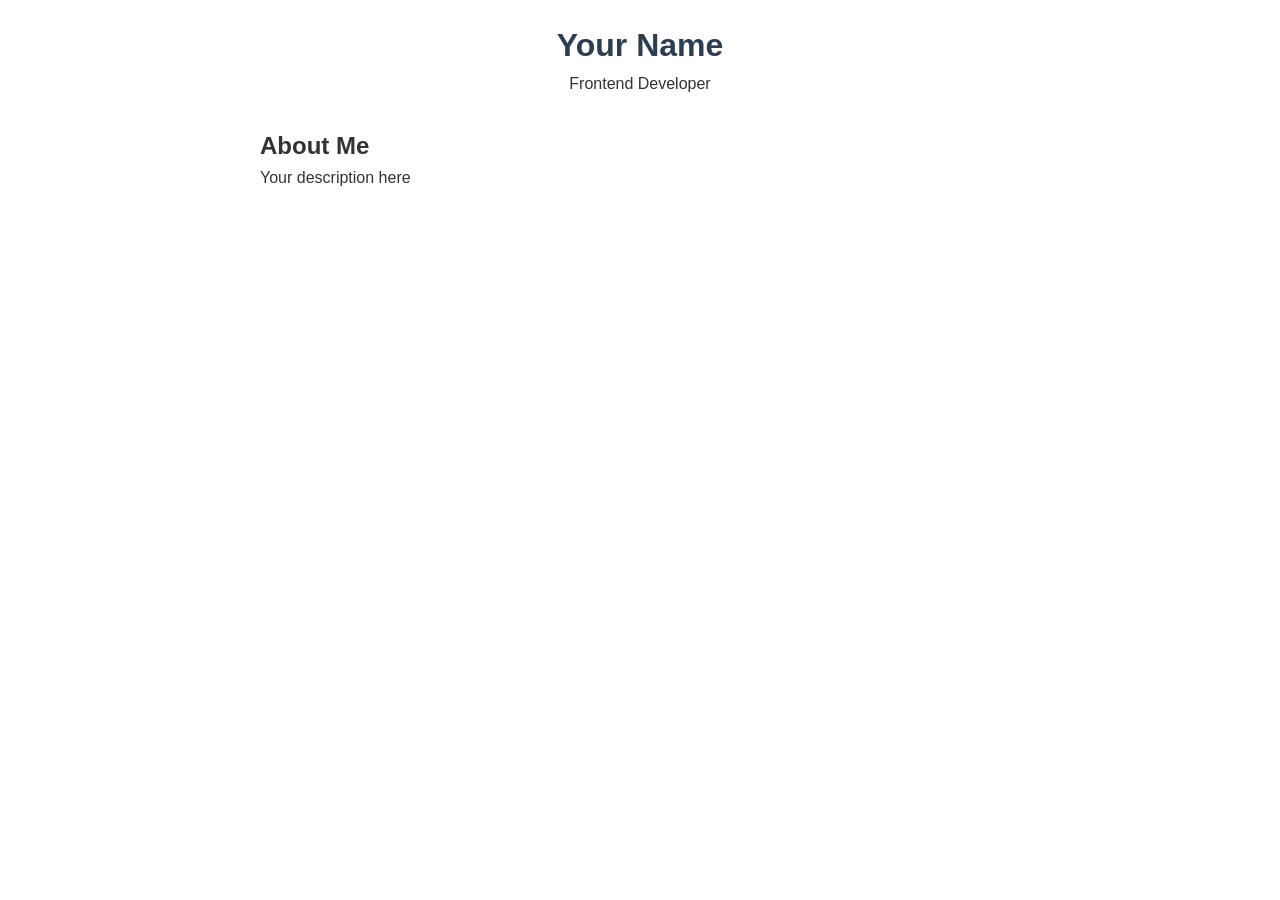
==== index.html @ 739cff91 "feat: add basic HTML and CSS templates" ====
<!DOCTYPE html>
<html lang="en">
<head>
    <meta charset="UTF-8">
    <meta name="viewport" content="width=device-width, initial-scale=1.0">
    <title>CV - Your Name</title>
    <link rel="stylesheet" href="style.css">
</head>
<body>
    <header>
        <h1>Your Name</h1>
        <p>Frontend Developer</p>
    </header>
    <main>
        <section>
            <h2>About Me</h2>
            <p>Your description here</p>
        </section>
    </main>
</body>
</html>
---- style.css ----
* {
    margin: 0;
    padding: 0;
    box-sizing: border-box;
}

body {
    font-family: Arial, sans-serif;
    line-height: 1.6;
    color: #333;
    max-width: 800px;
    margin: 0 auto;
    padding: 20px;
}

header {
    text-align: center;
    margin-bottom: 30px;
}

h1 {
    color: #2c3e50;
}
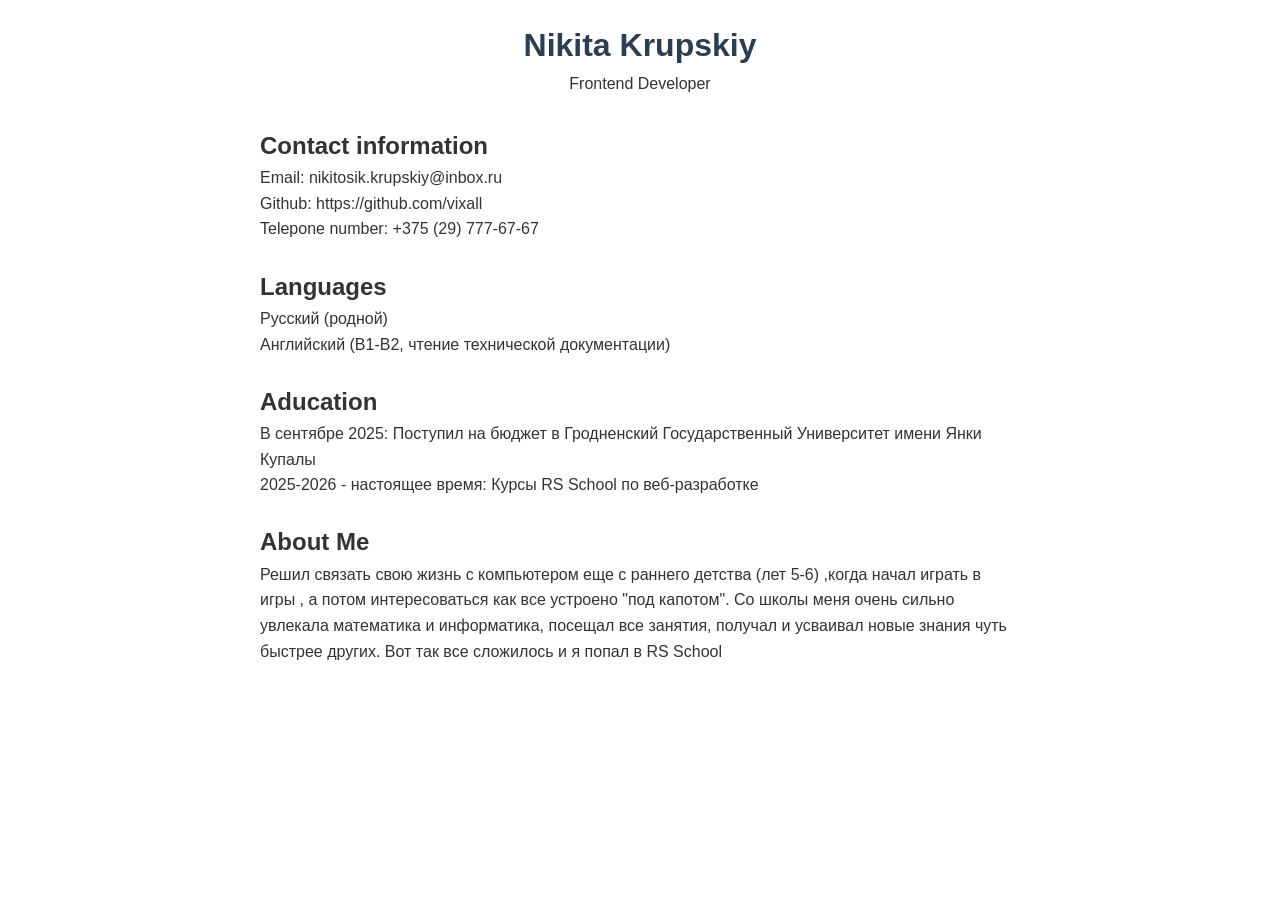
==== commit a1368966: "feat: update HTML and CSS with basic structure" ====
--- a/index.html
+++ b/index.html
@@ -8,13 +8,34 @@
 </head>
 <body>
     <header>
-        <h1>Your Name</h1>
+        <h1>Nikita Krupskiy</h1>
         <p>Frontend Developer</p>
     </header>
     <main>
         <section>
+            <h2>Contact information</h2>
+            <p>Email: nikitosik.krupskiy@inbox.ru</p>
+            <p>Github: https://github.com/vixall</p>
+            <p>Telepone number: +375 (29) 777-67-67</p>
+        </section>
+        <br>
+        <section>
+            <h2>Languages</h2>
+            <p>Русский (родной)</p>
+            <p>Английский (B1-B2, чтение технической документации)</p>
+        </section>
+        <br>
+        <section>
+            <h2>Aducation</h2>
+            <p>В сентябре 2025: Поступил на бюджет в Гродненский Государственный Университет имени Янки Купалы</p>
+            <p>2025-2026 - настоящее время: Курсы RS School по веб-разработке</p>
+        </section>
+        <br>
+        <section>
             <h2>About Me</h2>
-            <p>Your description here</p>
+            <p>Решил связать свою жизнь с компьютером еще с раннего детства (лет 5-6) ,когда начал играть в игры , 
+               а потом интересоваться как все устроено "под капотом". Со школы меня очень сильно увлекала математика и информатика, посещал все занятия, получал и усваивал новые знания чуть быстрее других. 
+               Вот так все сложилось и я попал в RS School</p>
         </section>
     </main>
 </body>
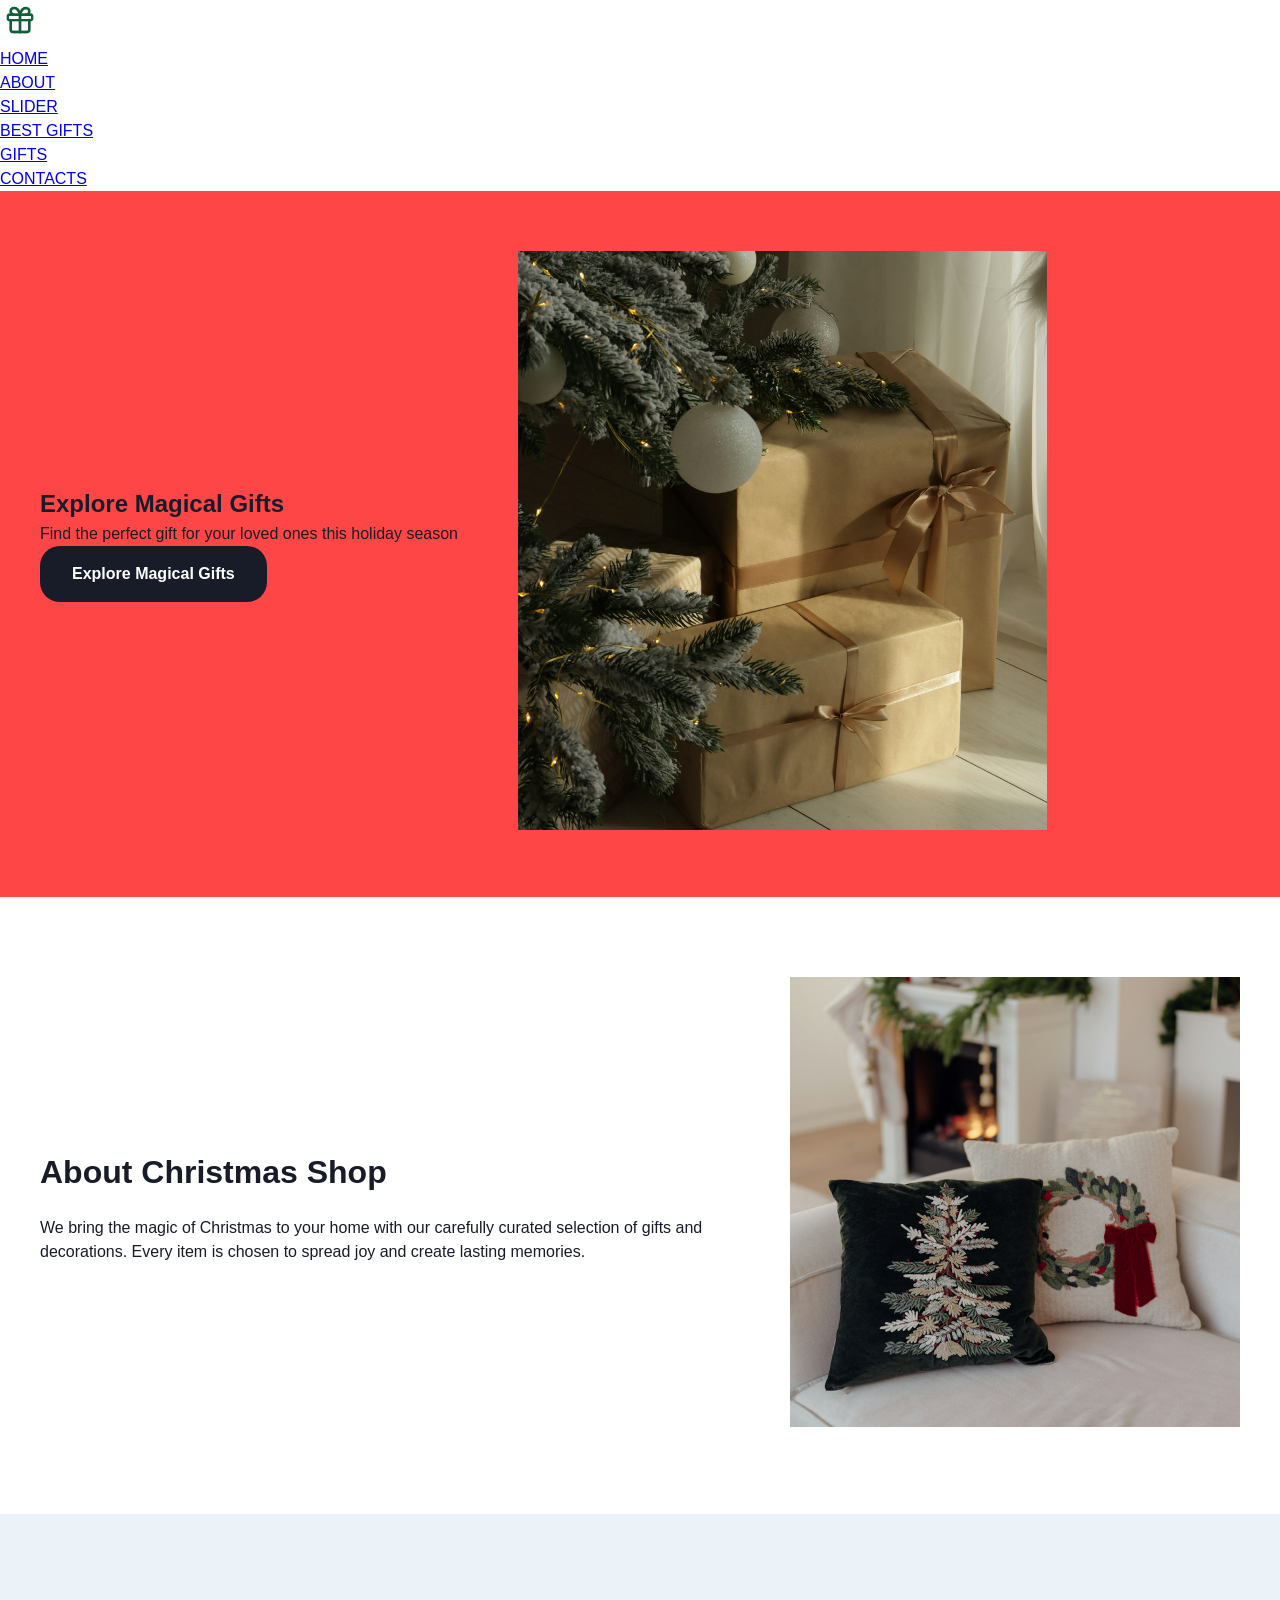
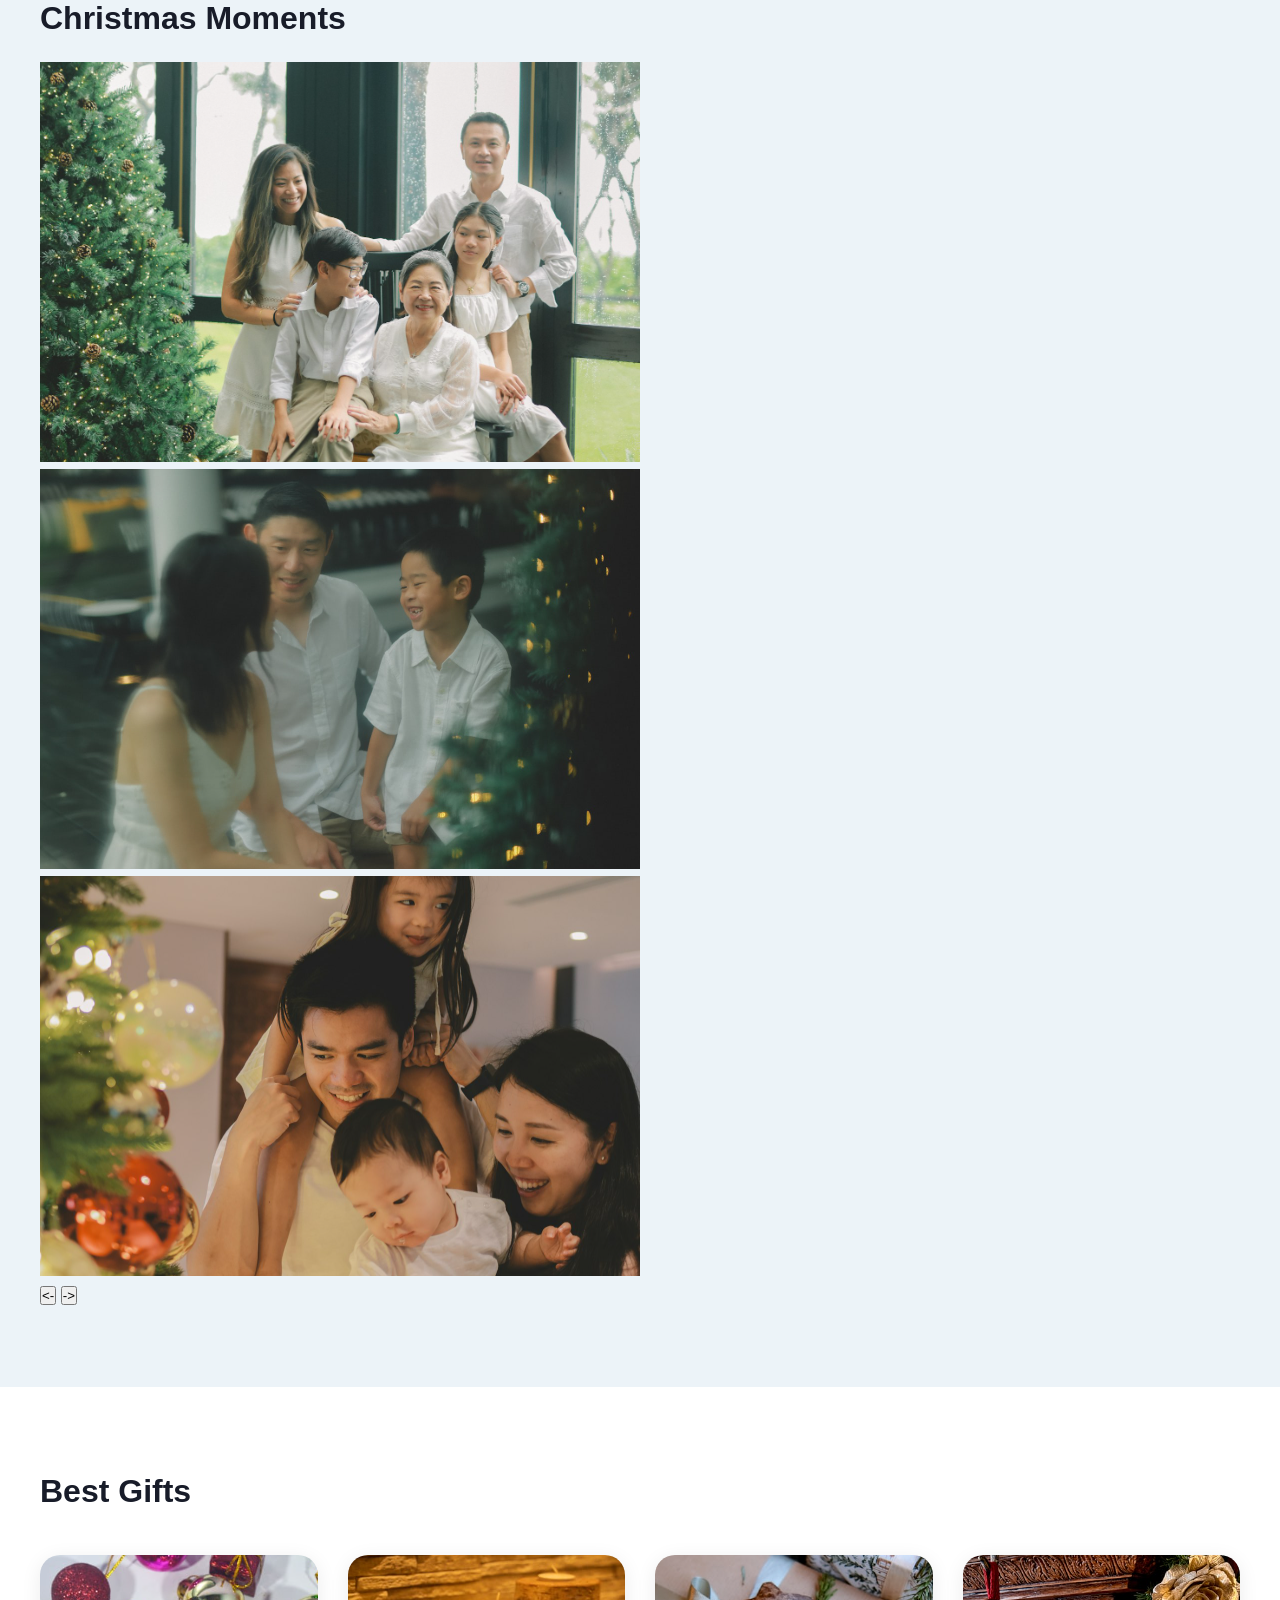
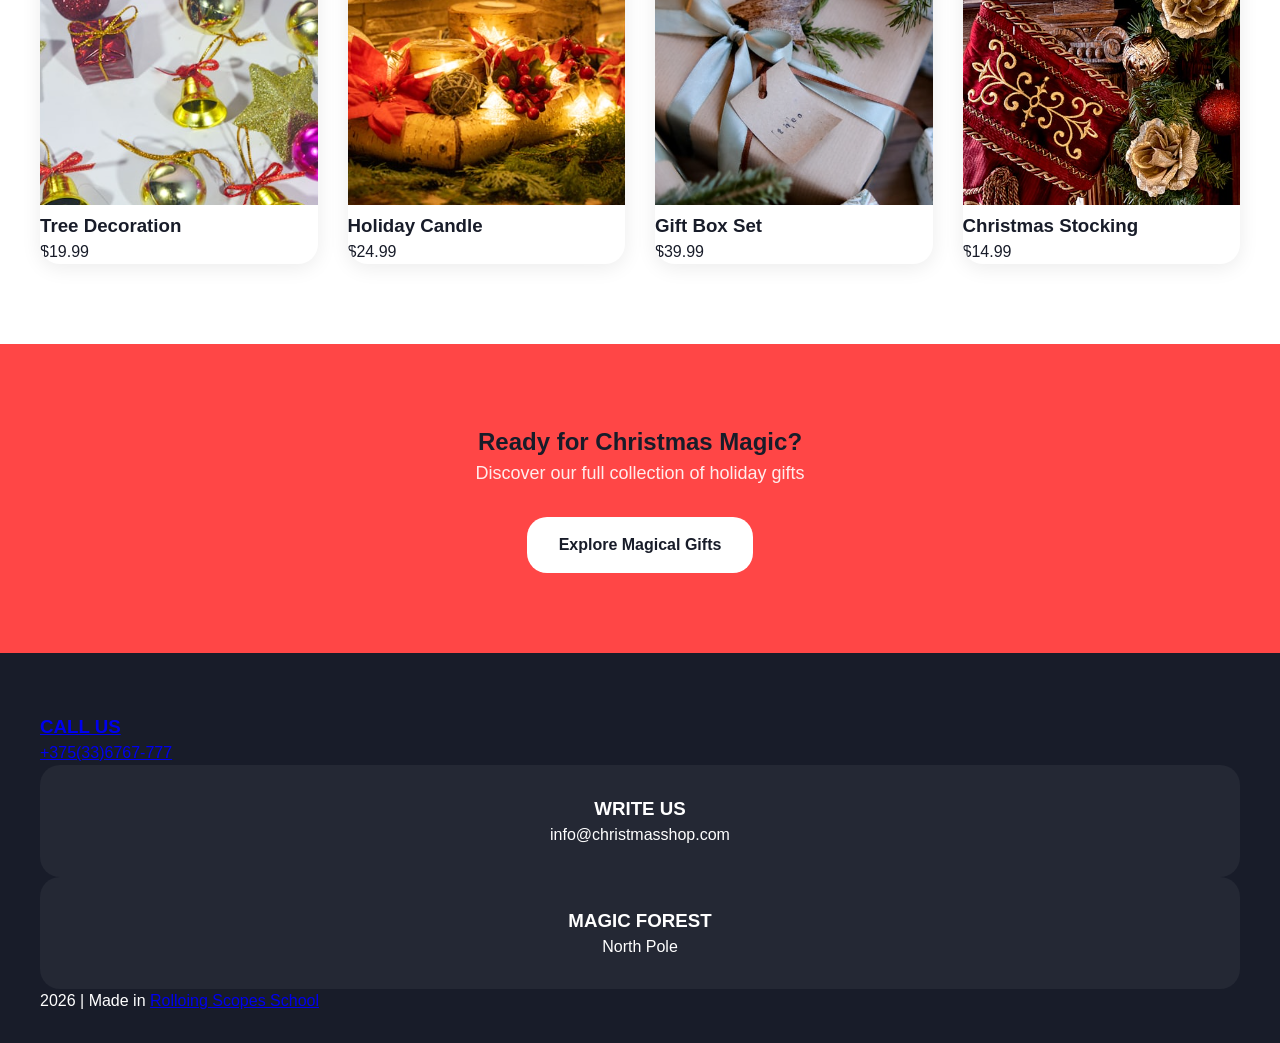
==== commit 1ef198da: "Initial commit: Christmas Shop project" ====
--- a/index.html
+++ b/index.html
@@ -3,40 +3,147 @@
 <head>
     <meta charset="UTF-8">
     <meta name="viewport" content="width=device-width, initial-scale=1.0">
-    <title>CV - Your Name</title>
-    <link rel="stylesheet" href="style.css">
+    <title>Christmas Shop - Home </title>
+    <link rel="icon" type="image/x-icon" href="images/favicon.ico">
+    <link rel="stylesheet" href="css/style.css">
 </head>
 <body>
-    <header>
-        <h1>Nikita Krupskiy</h1>
-        <p>Frontend Developer</p>
-    </header>
-    <main>
-        <section>
-            <h2>Contact information</h2>
-            <p>Email: nikitosik.krupskiy@inbox.ru</p>
-            <p>Github: https://github.com/vixall</p>
-            <p>Telepone number: +375 (29) 777-67-67</p>
+    <div class="wrapper">
+        <header class="haeder">
+            <div class="'container">
+                <a href="index.html" class="logo">
+                    <img src="images/logo.png" alt="Cristmas Shop Logo">
+                </a>
+                <nav class="nav">
+                    <ul class="nav_list">
+                        <li class="nav_item">
+                            <a href="#hero" class="nav_link">HOME</a> 
+                        </li>
+                        <li class="nav_item">
+                            <a href="#about" class="nav_link">ABOUT</a>
+                        </li>
+                        <li class="nav_item">
+                            <a href="#slider" class="nav_link">SLIDER</a>
+                        </li>   
+                        <li class="nav_item">
+                            <a href="#best-gifts" class="nav_link">BEST GIFTS</a>
+                        </li>
+                        <li class="nav_item">
+                            <a href="#gifts" class="nav_link">GIFTS</a>
+                        </li>
+                        <li class="nav_item">
+                            <a href="#footer" class="nav_link">CONTACTS</a>
+                        </li>
+                    </ul>
+                </nav>
+            </div>
+        </header>
+        <main>
+            <h1 class="visually-hidden">Christmas Shop - Magical Gifts for Everyone</h1>
+        <section id="hero" class="hero">
+            <div class="container">
+                <div class="hero_content">
+                    <h2 class="hero-title">Explore Magical Gifts</h2>
+                    <p class="hero_description">Find the perfect gift for your loved ones this holiday season</p>
+                    <a href="gifts.html" class="btn btn--primary">Explore Magical Gifts</a>
+                </div>
+                <div class="hero_image">
+                    <img src="images/hero-image.png" alt="Christmas decorations">
+                </div>
+            </div>
         </section>
-        <br>
-        <section>
-            <h2>Languages</h2>
-            <p>Русский (родной)</p>
-            <p>Английский (B1-B2, чтение технической документации)</p>
+        <section id="about" class="about">
+            <div class="container">
+                <div class="about_content">
+                    <h2 class="section-title">About Christmas Shop</h2>
+                    <p class="about_text">We bring the magic of Christmas to your home with our carefully curated 
+                            selection of gifts and decorations. Every item is chosen to spread joy 
+                            and create lasting memories.
+                    </p>
+                </div>
+                <div class="about_image">
+                    <img src="images/about-image.png" alt="About our shop">
+                </div>
+            </div>
+        </section>    
+        <section id="slider" class="slider">
+            <div class="container">
+                <h2 class="section-title">Christmas Moments</h2>
+                <div class="slider_container">
+                    <div class="slider_wrapper">
+                        <div class="slider_slide">
+                            <img src="images/slide1.png" alt="Christmas moment 1">
+                        </div>
+                        <div class="slider_slide">
+                            <img src="images/slide2.png" alt="Christmas moment 2">
+                        </div>
+                        <div class="slider_slide">
+                            <img src="images/slide3.png" alt="Christmas moment 3">
+                        </div>
+                    </div>
+                    <button class="slider_btn slider_btn--prev" ar aria-label="Previous slide"><-</button>
+                    <button class="slider_btn slider_btn--next" ar aria-label="Next slide">-></button>
+                </div>
+            </div>
         </section>
-        <br>
-        <section>
-            <h2>Aducation</h2>
-            <p>В сентябре 2025: Поступил на бюджет в Гродненский Государственный Университет имени Янки Купалы</p>
-            <p>2025-2026 - настоящее время: Курсы RS School по веб-разработке</p>
+        <section id="best-gifts" class="best-gifts">
+            <div class="container">
+                <h2 class="section-title">Best Gifts</h2>
+                <div class="gifts-grid">
+                    <div class="gift-card">
+                        <img src="images/gift1.png" alt="Christmas Tree Decoration" class="gift-card_image">
+                        <h3 class="gift-card_title">Tree Decoration</h3>
+                        <p class="gift-card_price">$19.99</p>
+                    </div>
+                    <div class="gift-card">
+                        <img src="images/gift2.png" alt="Holiday Candle" class="gift-card_image">
+                        <h3 class="gift-card_title">Holiday Candle</h3>
+                        <p class="gift-card_price">$24.99</p>
+                    </div>
+                    <div class="gift-card">
+                        <img src="images/gift3.png" alt="Gift Box Set" class="gift-card_image">
+                        <h3 class="gift-card_title">Gift Box Set</h3>
+                        <p class="gift-card_price">$39.99</p>
+                    </div>
+                    <div class="gift-card">
+                        <img src="images/gift4.png" alt="Christmas Stocking" class="gift-card_image">
+                        <h3 class="gift-card_title">Christmas Stocking</h3>
+                        <p class="gift-card_price">$14.99</p>
+                    </div>
+                </div>
+            </div>
         </section>
-        <br>
-        <section>
-            <h2>About Me</h2>
-            <p>Решил связать свою жизнь с компьютером еще с раннего детства (лет 5-6) ,когда начал играть в игры , 
-               а потом интересоваться как все устроено "под капотом". Со школы меня очень сильно увлекала математика и информатика, посещал все занятия, получал и усваивал новые знания чуть быстрее других. 
-               Вот так все сложилось и я попал в RS School</p>
+        <section class="cta">
+            <div class="container">
+                <h2 class="cta_title"">Ready for Christmas Magic?</h2>
+                <p class="cta__text">Discover our full collection of holiday gifts</p>
+                <a href="gifts.html" class="btn btn--secondary">Explore Magical Gifts</a>
+            </div>
         </section>
     </main>
+    <footer id="footer" class="footer">
+        <div class="container">
+            <div class="footer_cards">
+                <a href="tel: +375(33)6767-777" class="footer_card">
+                    <h3 class="footer-card_title">CALL US</h3>
+                    <p class="footer-card_text">+375(33)6767-777</p>
+                </a>
+                <a href="mailto:info@christmasshop.com" class="footer-card">
+                    <h3 class="footer-card_title">WRITE US</h3>
+                    <p class="footer-card_text">info@christmasshop.com</p>
+                </a>
+                <a href="https://maps/google/com/?q=North+Pole" target="_blank" class="footer-card">
+                    <h3 class="footer-card_title">MAGIC FOREST</h3>
+                    <p class="footer-card_text">North Pole</p>
+                </a>
+            </div>
+            <div class="footer_copyright">
+                <p> 2026 | Made in 
+                    <a href="https://rs.school/" target="_blank" class="footer-link">Rolloing Scopes School</a>
+                </p>
+            </div>
+        </div>
+    </footer>
+    <!--Maybe any JS code segment can be placed lower-->
 </body>
 </html>
--- a/css/style.css
+++ b/css/style.css
@@ -0,0 +1,534 @@
+
+* {
+    margin: 0;
+    padding: 0;
+    box-sizing: border-box;
+}
+
+:root {
+    --primary-color: #FF4646;
+    --secondary-color: #1890FF;
+    --text-dark: #181C29;
+    --text-light: #FFFFFF;
+    --bg-primary: #FF4646;
+    --bg-secondary: #FFFFFF;
+    --bg-tertiary: #ECF3F8;
+    --transition: all 0.3s ease;
+}
+
+body {
+    font-family: 'Montserrat', sans-serif;
+    color: var(--text-dark);
+    line-height: 1.5;
+    background-color: var(--bg-secondary);
+}
+
+.wrapper {
+    max-width: 1440px;
+    margin: 0 auto;
+    background-color: var(--bg-secondary);
+    overflow-x: hidden;
+}
+
+@media (min-width: 1440px) {
+    .wrapper {
+        margin: 0 auto;
+    }
+    
+    body {
+        background-color: var(--bg-secondary);
+    }
+}
+
+.container {
+    max-width: 1280px;
+    margin: 0 auto;
+    padding: 0 80px;
+}
+
+.visually-hidden {
+    position: absolute;
+    width: 1px;
+    height: 1px;
+    margin: -1px;
+    padding: 0;
+    overflow: hidden;
+    clip: rect(0, 0, 0, 0);
+    border: 0;
+}
+
+.header {
+    padding: 20px 0;
+    background-color: var(--bg-secondary);
+}
+
+.header .container {
+    display: flex;
+    justify-content: space-between;
+    align-items: center;
+}
+
+.logo {
+    display: inline-block;
+    transition: var(--transition);
+}
+
+.logo:hover {
+    opacity: 0.8;
+}
+
+.logo img {
+    height: 40px;
+    width: auto;
+}
+
+.nav__list {
+    display: flex;
+    list-style: none;
+    gap: 40px;
+}
+
+.nav__link {
+    text-decoration: none;
+    color: var(--text-dark);
+    font-weight: 600;
+    font-size: 16px;
+    transition: var(--transition);
+    cursor: pointer;
+}
+
+.nav__link:hover {
+    color: var(--primary-color);
+}
+
+.nav__link--active {
+    color: var(--primary-color);
+    cursor: default;
+    pointer-events: none;
+}
+
+.nav__link--active:hover {
+    color: var(--primary-color);
+}
+
+.hero {
+    padding: 60px 0;
+    background-color: var(--bg-primary);
+}
+
+.hero__image img {
+    width: 600px;
+    height: 500px;
+    object-fit: cover; 
+}
+
+.hero .container {
+    display: flex;
+    align-items: center;
+    gap: 60px;
+}
+
+.hero__content {
+    flex: 1;
+}
+
+.hero__title {
+    font-size: 48px;
+    font-weight: 700;
+    color: var(--text-light);
+    margin-bottom: 20px;
+}
+
+.hero__description {
+    font-size: 18px;
+    color: var(--text-light);
+    margin-bottom: 30px;
+    opacity: 0.9;
+}
+
+.hero__image {
+    flex: 1;
+}
+
+.hero__image img {
+    width: 100%;
+    height: auto;
+    border-radius: 20px;
+}
+
+.btn {
+    display: inline-block;
+    padding: 16px 32px;
+    font-size: 16px;
+    font-weight: 600;
+    text-decoration: none;
+    border-radius: 20px;
+    transition: var(--transition);
+    cursor: pointer;
+    border: none;
+}
+
+.btn--primary {
+    background-color: var(--text-dark);
+    color: var(--text-light);
+}
+
+.btn--primary:hover {
+    background-color: var(--text-light);
+    color: var(--text-dark);
+}
+
+.btn--secondary {
+    background-color: var(--bg-secondary);
+    color: var(--text-dark);
+}
+
+.btn--secondary:hover {
+    background-color: var(--text-dark);
+    color: var(--text-light);
+}
+
+.about {
+    padding: 80px 0;
+    background-color: var(--bg-secondary);
+}
+
+.about .container {
+    display: flex;
+    align-items: center;
+    gap: 60px;
+}
+
+.about__content {
+    flex: 1;
+}
+
+.about__image {
+    flex: 1;
+}
+
+.about__image img {
+    width: 100%;
+    height: auto;
+    border-radius: 20px;
+}
+
+.section-title {
+    font-size: 32px;
+    font-weight: 700;
+    margin-bottom: 20px;
+    color: var(--text-dark);
+}
+
+.about__text {
+    font-size: 18px;
+    line-height: 1.6;
+    color: var(--text-dark);
+}
+
+.slider {
+    padding: 80px 0;
+    background-color: var(--bg-tertiary);
+}
+
+.slider__container {
+    position: relative;
+    margin-top: 40px;
+}
+
+.slider__wrapper {
+    display: flex;
+    overflow: hidden;
+    border-radius: 20px;
+}
+
+.slider__slide {
+    flex: 0 0 100%;
+    transition: var(--transition);
+}
+
+.slider__slide img {
+    width: 100%;
+    height: auto;
+    border-radius: 20px;
+}
+
+.slider__btn {
+    position: absolute;
+    top: 50%;
+    transform: translateY(-50%);
+    width: 50px;
+    height: 50px;
+    border-radius: 50%;
+    background-color: var(--bg-secondary);
+    border: none;
+    cursor: pointer;
+    font-size: 24px;
+    transition: var(--transition);
+    box-shadow: 0 4px 12px rgba(0, 0, 0, 0.1);
+}
+
+.slider__btn:hover {
+    background-color: var(--primary-color);
+    color: var(--text-light);
+}
+
+.slider__btn--prev {
+    left: -25px;
+}
+
+.slider__btn--next {
+    right: -25px;
+}
+
+.gifts-grid {
+    display: grid;
+    grid-template-columns: repeat(4, 1fr);
+    gap: 30px;
+    margin-top: 40px;
+}
+
+.gift-card {
+    background-color: var(--bg-secondary);
+    border-radius: 20px;
+    overflow: hidden;
+    box-shadow: 0 4px 20px rgba(0, 0, 0, 0.08);
+    transition: var(--transition);
+    cursor: pointer;
+}
+
+.gift-card:hover {
+    transform: translateY(-5px);
+    box-shadow: 0 8px 30px rgba(0, 0, 0, 0.12);
+}
+
+.gift-card__image {
+    width: 100%;
+    height: 250px;
+    object-fit: cover;
+}
+
+.gift-card__content {
+    padding: 20px;
+}
+
+.gift-card__title {
+    font-size: 18px;
+    font-weight: 600;
+    margin-bottom: 8px;
+    color: var(--text-dark);
+}
+
+.gift-card__category {
+    font-size: 14px;
+    color: var(--primary-color);
+    margin-bottom: 8px;
+}
+
+.gift-card__price {
+    font-size: 20px;
+    font-weight: 700;
+    color: var(--text-dark);
+}
+
+.best-gifts {
+    padding: 80px 0;
+    background-color: var(--bg-secondary);
+}
+
+.cta {
+    padding: 80px 0;
+    background-color: var(--bg-primary);
+    text-align: center;
+}
+
+.cta__title {
+    font-size: 40px;
+    font-weight: 700;
+    color: var(--text-light);
+    margin-bottom: 20px;
+}
+
+.cta__text {
+    font-size: 18px;
+    color: var(--text-light);
+    margin-bottom: 30px;
+    opacity: 0.9;
+}
+
+.page-title {
+    font-size: 40px;
+    font-weight: 700;
+    text-align: center;
+    margin: 60px 0 40px;
+    color: var(--text-dark);
+}
+
+.gifts-section {
+    padding: 0 0 80px;
+    background-color: var(--bg-secondary);
+}
+
+.gifts-tabs {
+    display: flex;
+    justify-content: center;
+    gap: 20px;
+    margin-bottom: 40px;
+    flex-wrap: wrap;
+}
+
+.tab {
+    padding: 12px 24px;
+    background: none;
+    border: 2px solid transparent;
+    font-size: 16px;
+    font-weight: 600;
+    color: var(--text-dark);
+    cursor: pointer;
+    transition: var(--transition);
+    border-radius: 20px;
+}
+
+.tab:hover {
+    background-color: var(--bg-tertiary);
+}
+
+.tab--active {
+    background-color: var(--primary-color);
+    color: var(--text-light);
+    cursor: default;
+    pointer-events: none;
+}
+
+.tab--active:hover {
+    background-color: var(--primary-color);
+}
+
+.gifts-grid--full {
+    grid-template-columns: repeat(3, 1fr);
+}
+
+.footer {
+    padding: 60px 0 30px;
+    background-color: var(--text-dark);
+    color: var(--text-light);
+}
+
+.footer__cards {
+    display: grid;
+    grid-template-columns: repeat(3, 1fr);
+    gap: 30px;
+    margin-bottom: 40px;
+}
+
+.footer-card {
+    display: block;
+    text-decoration: none;
+    color: var(--text-light);
+    padding: 30px;
+    background-color: rgba(255, 255, 255, 0.05);
+    border-radius: 20px;
+    text-align: center;
+    transition: var(--transition);
+    cursor: pointer;
+}
+
+.footer-card:hover {
+    background-color: rgba(255, 255, 255, 0.1);
+    transform: translateY(-3px);
+}
+
+.footer-card__icon {
+    width: 48px;
+    height: 48px;
+    margin-bottom: 16px;
+    filter: brightness(0) invert(1);
+}
+
+.footer-card__title {
+    font-size: 20px;
+    font-weight: 600;
+    margin-bottom: 8px;
+}
+
+.footer-card__text {
+    font-size: 16px;
+    opacity: 0.8;
+}
+
+.footer__copyright {
+    text-align: center;
+    padding-top: 30px;
+    border-top: 1px solid rgba(255, 255, 255, 0.1);
+}
+
+.footer__link {
+    color: var(--primary-color);
+    text-decoration: none;
+    transition: var(--transition);
+}
+
+.footer__link:hover {
+    color: var(--text-light);
+    text-decoration: underline;
+}
+
+html {
+    scroll-behavior: smooth;
+}
+
+@media (max-width: 1439px) {
+    .wrapper {
+        max-width: 100%;
+    }
+    
+    .container {
+        padding: 0 40px;
+    }
+}
+
+@media (max-width: 1024px) {
+    .container {
+        padding: 0 20px;
+    }
+    
+    .hero .container,
+    .about .container {
+        flex-direction: column;
+    }
+    
+    .gifts-grid {
+        grid-template-columns: repeat(2, 1fr);
+    }
+    
+    .gifts-grid--full {
+        grid-template-columns: repeat(2, 1fr);
+    }
+    
+    .nav__list {
+        gap: 20px;
+    }
+}
+
+@media (max-width: 768px) {
+    .gifts-grid {
+        grid-template-columns: 1fr;
+    }
+    
+    .gifts-grid--full {
+        grid-template-columns: 1fr;
+    }
+    
+    .footer__cards {
+        grid-template-columns: 1fr;
+    }
+    
+    .nav__list {
+        flex-wrap: wrap;
+        justify-content: center;
+    }
+}
+
+body {
+    background-color: var(--bg-secondary);
+}
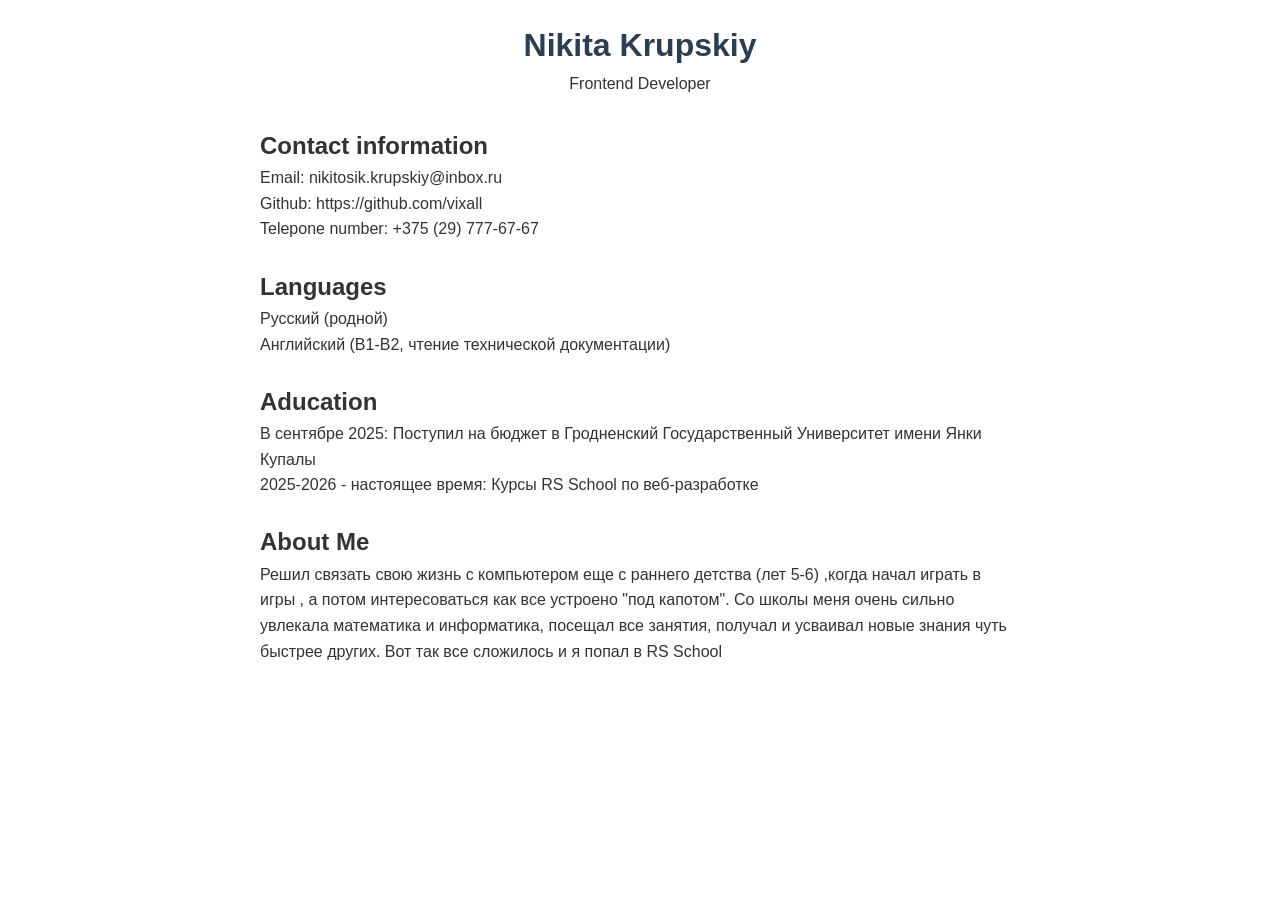
==== commit c8ac3203: "init: initial commit with all files" ====
--- a/index.html
+++ b/index.html
@@ -3,147 +3,40 @@
 <head>
     <meta charset="UTF-8">
     <meta name="viewport" content="width=device-width, initial-scale=1.0">
-    <title>Christmas Shop - Home </title>
-    <link rel="icon" type="image/x-icon" href="images/favicon.ico">
-    <link rel="stylesheet" href="css/style.css">
+    <title>CV - Your Name</title>
+    <link rel="stylesheet" href="style.css">
 </head>
 <body>
-    <div class="wrapper">
-        <header class="haeder">
-            <div class="'container">
-                <a href="index.html" class="logo">
-                    <img src="images/logo.png" alt="Cristmas Shop Logo">
-                </a>
-                <nav class="nav">
-                    <ul class="nav_list">
-                        <li class="nav_item">
-                            <a href="#hero" class="nav_link">HOME</a> 
-                        </li>
-                        <li class="nav_item">
-                            <a href="#about" class="nav_link">ABOUT</a>
-                        </li>
-                        <li class="nav_item">
-                            <a href="#slider" class="nav_link">SLIDER</a>
-                        </li>   
-                        <li class="nav_item">
-                            <a href="#best-gifts" class="nav_link">BEST GIFTS</a>
-                        </li>
-                        <li class="nav_item">
-                            <a href="#gifts" class="nav_link">GIFTS</a>
-                        </li>
-                        <li class="nav_item">
-                            <a href="#footer" class="nav_link">CONTACTS</a>
-                        </li>
-                    </ul>
-                </nav>
-            </div>
-        </header>
-        <main>
-            <h1 class="visually-hidden">Christmas Shop - Magical Gifts for Everyone</h1>
-        <section id="hero" class="hero">
-            <div class="container">
-                <div class="hero_content">
-                    <h2 class="hero-title">Explore Magical Gifts</h2>
-                    <p class="hero_description">Find the perfect gift for your loved ones this holiday season</p>
-                    <a href="gifts.html" class="btn btn--primary">Explore Magical Gifts</a>
-                </div>
-                <div class="hero_image">
-                    <img src="images/hero-image.png" alt="Christmas decorations">
-                </div>
-            </div>
+    <header>
+        <h1>Nikita Krupskiy</h1>
+        <p>Frontend Developer</p>
+    </header>
+    <main>
+        <section>
+            <h2>Contact information</h2>
+            <p>Email: nikitosik.krupskiy@inbox.ru</p>
+            <p>Github: https://github.com/vixall</p>
+            <p>Telepone number: +375 (29) 777-67-67</p>
         </section>
-        <section id="about" class="about">
-            <div class="container">
-                <div class="about_content">
-                    <h2 class="section-title">About Christmas Shop</h2>
-                    <p class="about_text">We bring the magic of Christmas to your home with our carefully curated 
-                            selection of gifts and decorations. Every item is chosen to spread joy 
-                            and create lasting memories.
-                    </p>
-                </div>
-                <div class="about_image">
-                    <img src="images/about-image.png" alt="About our shop">
-                </div>
-            </div>
-        </section>    
-        <section id="slider" class="slider">
-            <div class="container">
-                <h2 class="section-title">Christmas Moments</h2>
-                <div class="slider_container">
-                    <div class="slider_wrapper">
-                        <div class="slider_slide">
-                            <img src="images/slide1.png" alt="Christmas moment 1">
-                        </div>
-                        <div class="slider_slide">
-                            <img src="images/slide2.png" alt="Christmas moment 2">
-                        </div>
-                        <div class="slider_slide">
-                            <img src="images/slide3.png" alt="Christmas moment 3">
-                        </div>
-                    </div>
-                    <button class="slider_btn slider_btn--prev" ar aria-label="Previous slide"><-</button>
-                    <button class="slider_btn slider_btn--next" ar aria-label="Next slide">-></button>
-                </div>
-            </div>
+        <br>
+        <section>
+            <h2>Languages</h2>
+            <p>Русский (родной)</p>
+            <p>Английский (B1-B2, чтение технической документации)</p>
         </section>
-        <section id="best-gifts" class="best-gifts">
-            <div class="container">
-                <h2 class="section-title">Best Gifts</h2>
-                <div class="gifts-grid">
-                    <div class="gift-card">
-                        <img src="images/gift1.png" alt="Christmas Tree Decoration" class="gift-card_image">
-                        <h3 class="gift-card_title">Tree Decoration</h3>
-                        <p class="gift-card_price">$19.99</p>
-                    </div>
-                    <div class="gift-card">
-                        <img src="images/gift2.png" alt="Holiday Candle" class="gift-card_image">
-                        <h3 class="gift-card_title">Holiday Candle</h3>
-                        <p class="gift-card_price">$24.99</p>
-                    </div>
-                    <div class="gift-card">
-                        <img src="images/gift3.png" alt="Gift Box Set" class="gift-card_image">
-                        <h3 class="gift-card_title">Gift Box Set</h3>
-                        <p class="gift-card_price">$39.99</p>
-                    </div>
-                    <div class="gift-card">
-                        <img src="images/gift4.png" alt="Christmas Stocking" class="gift-card_image">
-                        <h3 class="gift-card_title">Christmas Stocking</h3>
-                        <p class="gift-card_price">$14.99</p>
-                    </div>
-                </div>
-            </div>
+        <br>
+        <section>
+            <h2>Aducation</h2>
+            <p>В сентябре 2025: Поступил на бюджет в Гродненский Государственный Университет имени Янки Купалы</p>
+            <p>2025-2026 - настоящее время: Курсы RS School по веб-разработке</p>
         </section>
-        <section class="cta">
-            <div class="container">
-                <h2 class="cta_title"">Ready for Christmas Magic?</h2>
-                <p class="cta__text">Discover our full collection of holiday gifts</p>
-                <a href="gifts.html" class="btn btn--secondary">Explore Magical Gifts</a>
-            </div>
+        <br>
+        <section>
+            <h2>About Me</h2>
+            <p>Решил связать свою жизнь с компьютером еще с раннего детства (лет 5-6) ,когда начал играть в игры , 
+               а потом интересоваться как все устроено "под капотом". Со школы меня очень сильно увлекала математика и информатика, посещал все занятия, получал и усваивал новые знания чуть быстрее других. 
+               Вот так все сложилось и я попал в RS School</p>
         </section>
     </main>
-    <footer id="footer" class="footer">
-        <div class="container">
-            <div class="footer_cards">
-                <a href="tel: +375(33)6767-777" class="footer_card">
-                    <h3 class="footer-card_title">CALL US</h3>
-                    <p class="footer-card_text">+375(33)6767-777</p>
-                </a>
-                <a href="mailto:info@christmasshop.com" class="footer-card">
-                    <h3 class="footer-card_title">WRITE US</h3>
-                    <p class="footer-card_text">info@christmasshop.com</p>
-                </a>
-                <a href="https://maps/google/com/?q=North+Pole" target="_blank" class="footer-card">
-                    <h3 class="footer-card_title">MAGIC FOREST</h3>
-                    <p class="footer-card_text">North Pole</p>
-                </a>
-            </div>
-            <div class="footer_copyright">
-                <p> 2026 | Made in 
-                    <a href="https://rs.school/" target="_blank" class="footer-link">Rolloing Scopes School</a>
-                </p>
-            </div>
-        </div>
-    </footer>
-    <!--Maybe any JS code segment can be placed lower-->
 </body>
 </html>
--- a/style.css
+++ b/style.css
@@ -0,0 +1,23 @@
+* {
+    margin: 0;
+    padding: 0;
+    box-sizing: border-box;
+}
+
+body {
+    font-family: Arial, sans-serif;
+    line-height: 1.6;
+    color: #333;
+    max-width: 800px;
+    margin: 0 auto;
+    padding: 20px;
+}
+
+header {
+    text-align: center;
+    margin-bottom: 30px;
+}
+
+h1 {
+    color: #2c3e50;
+}
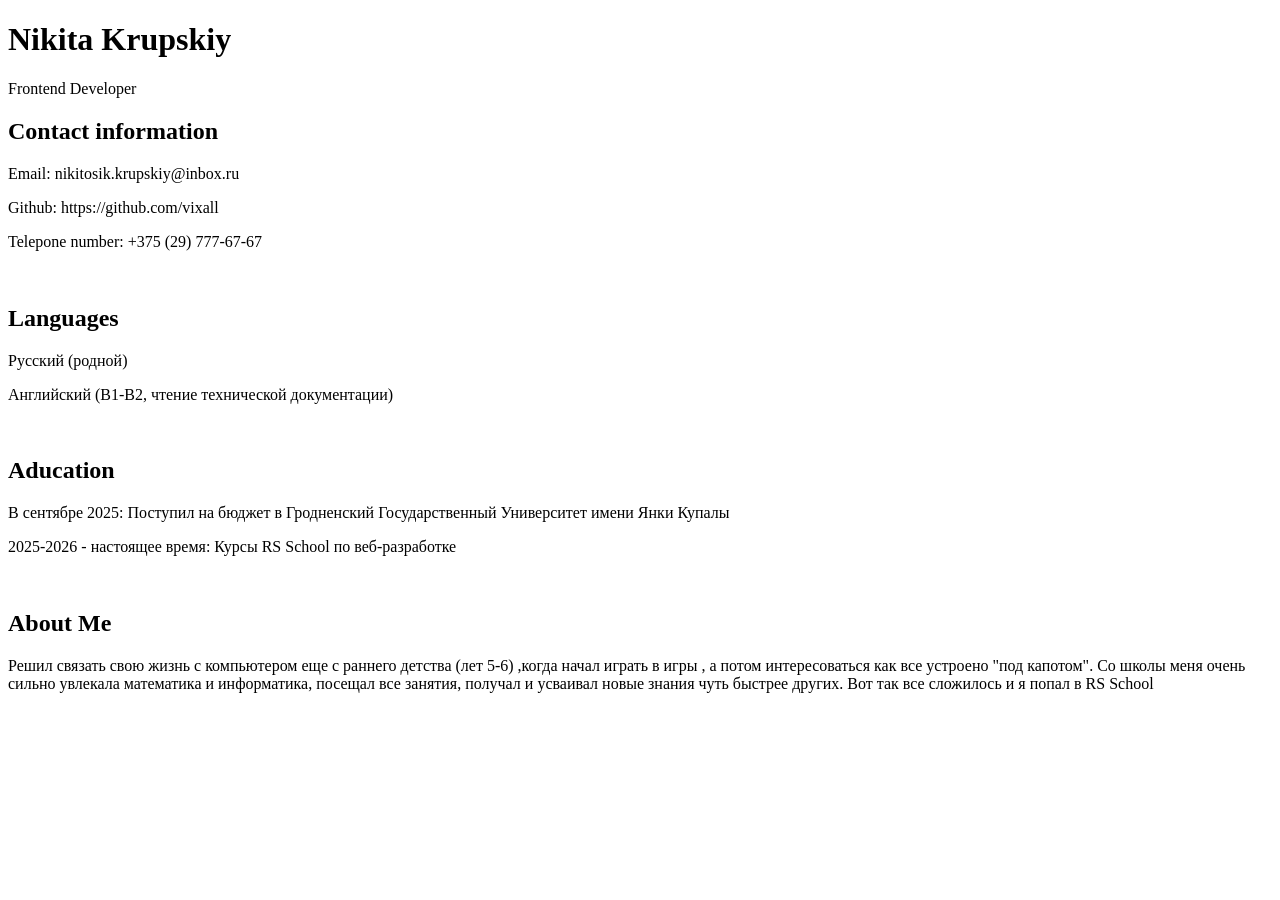
==== commit 59258c95: "fix: update index.html content" ====
--- a/index.html
+++ b/index.html
@@ -3,7 +3,7 @@
 <head>
     <meta charset="UTF-8">
     <meta name="viewport" content="width=device-width, initial-scale=1.0">
-    <title>CV - Your Name</title>
+    <title>CV - Nikita Krupsky</title>
     <link rel="stylesheet" href="style.css">
 </head>
 <body>
